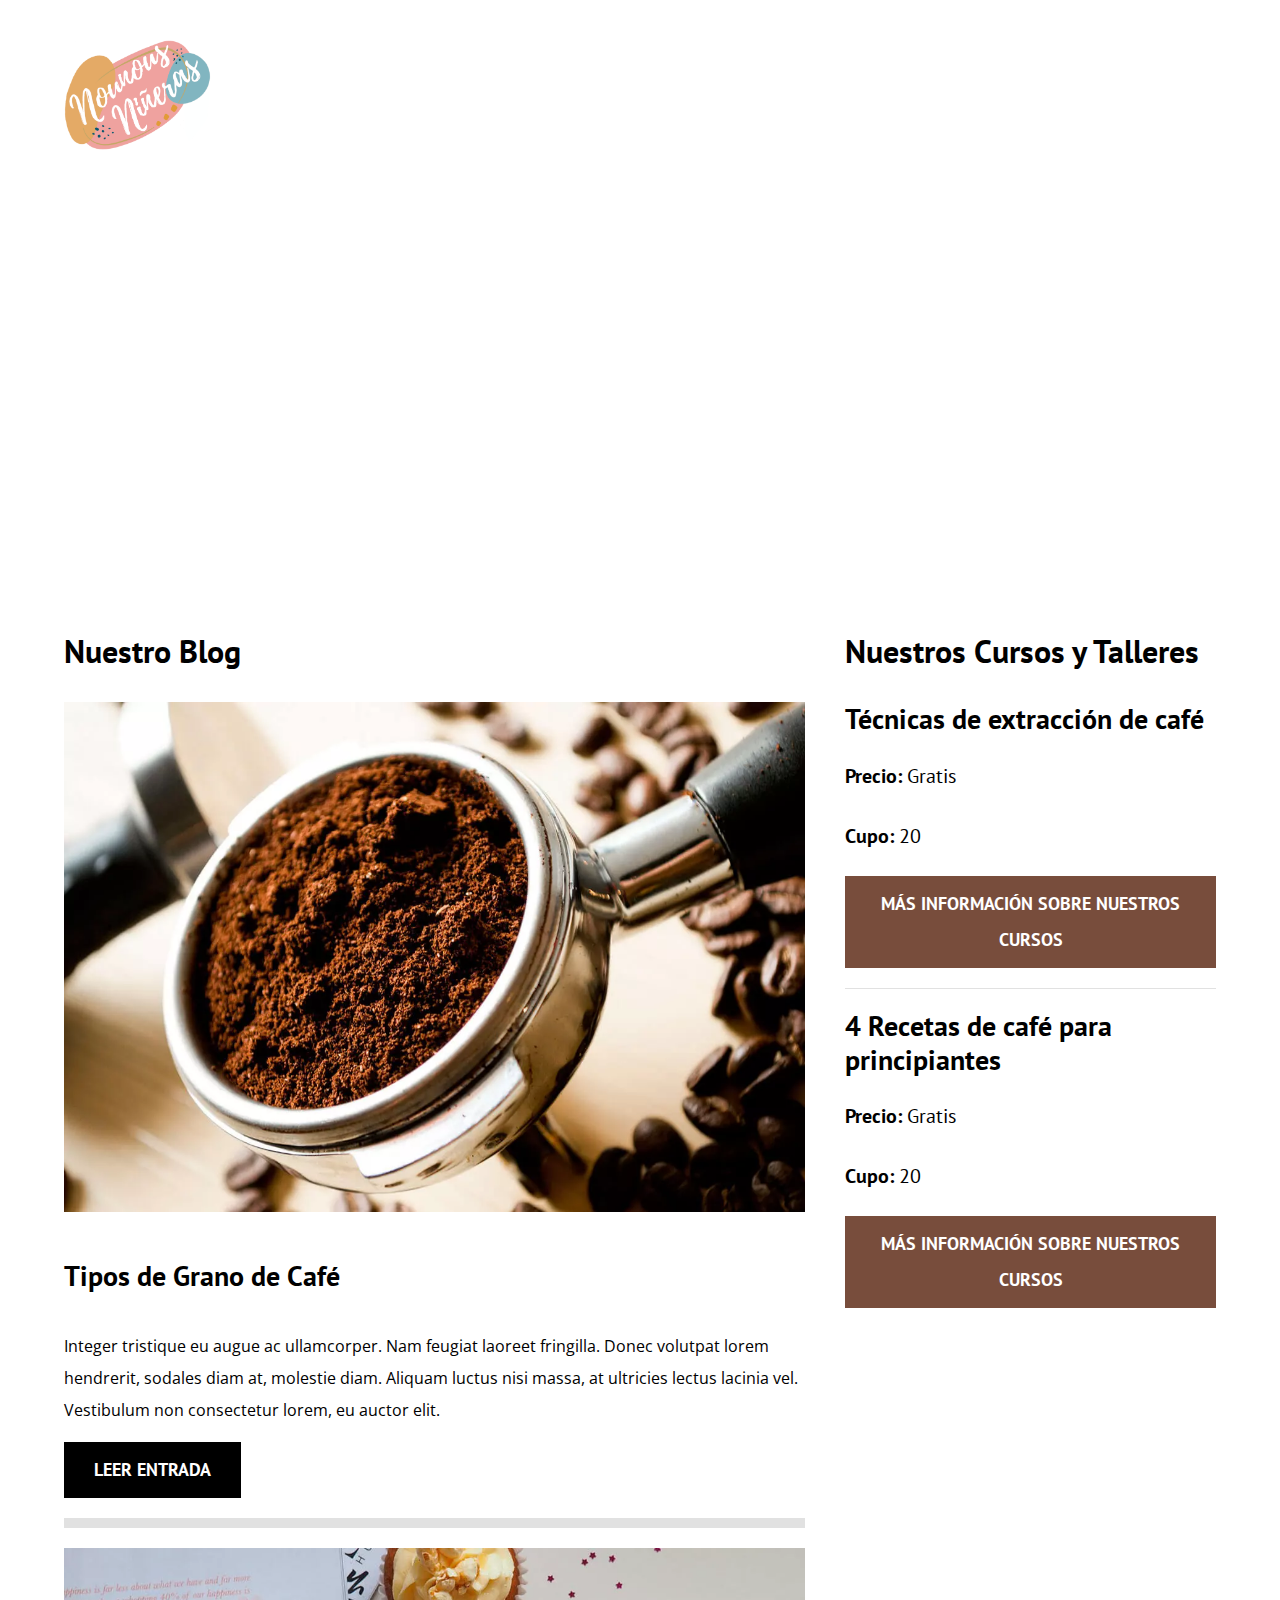
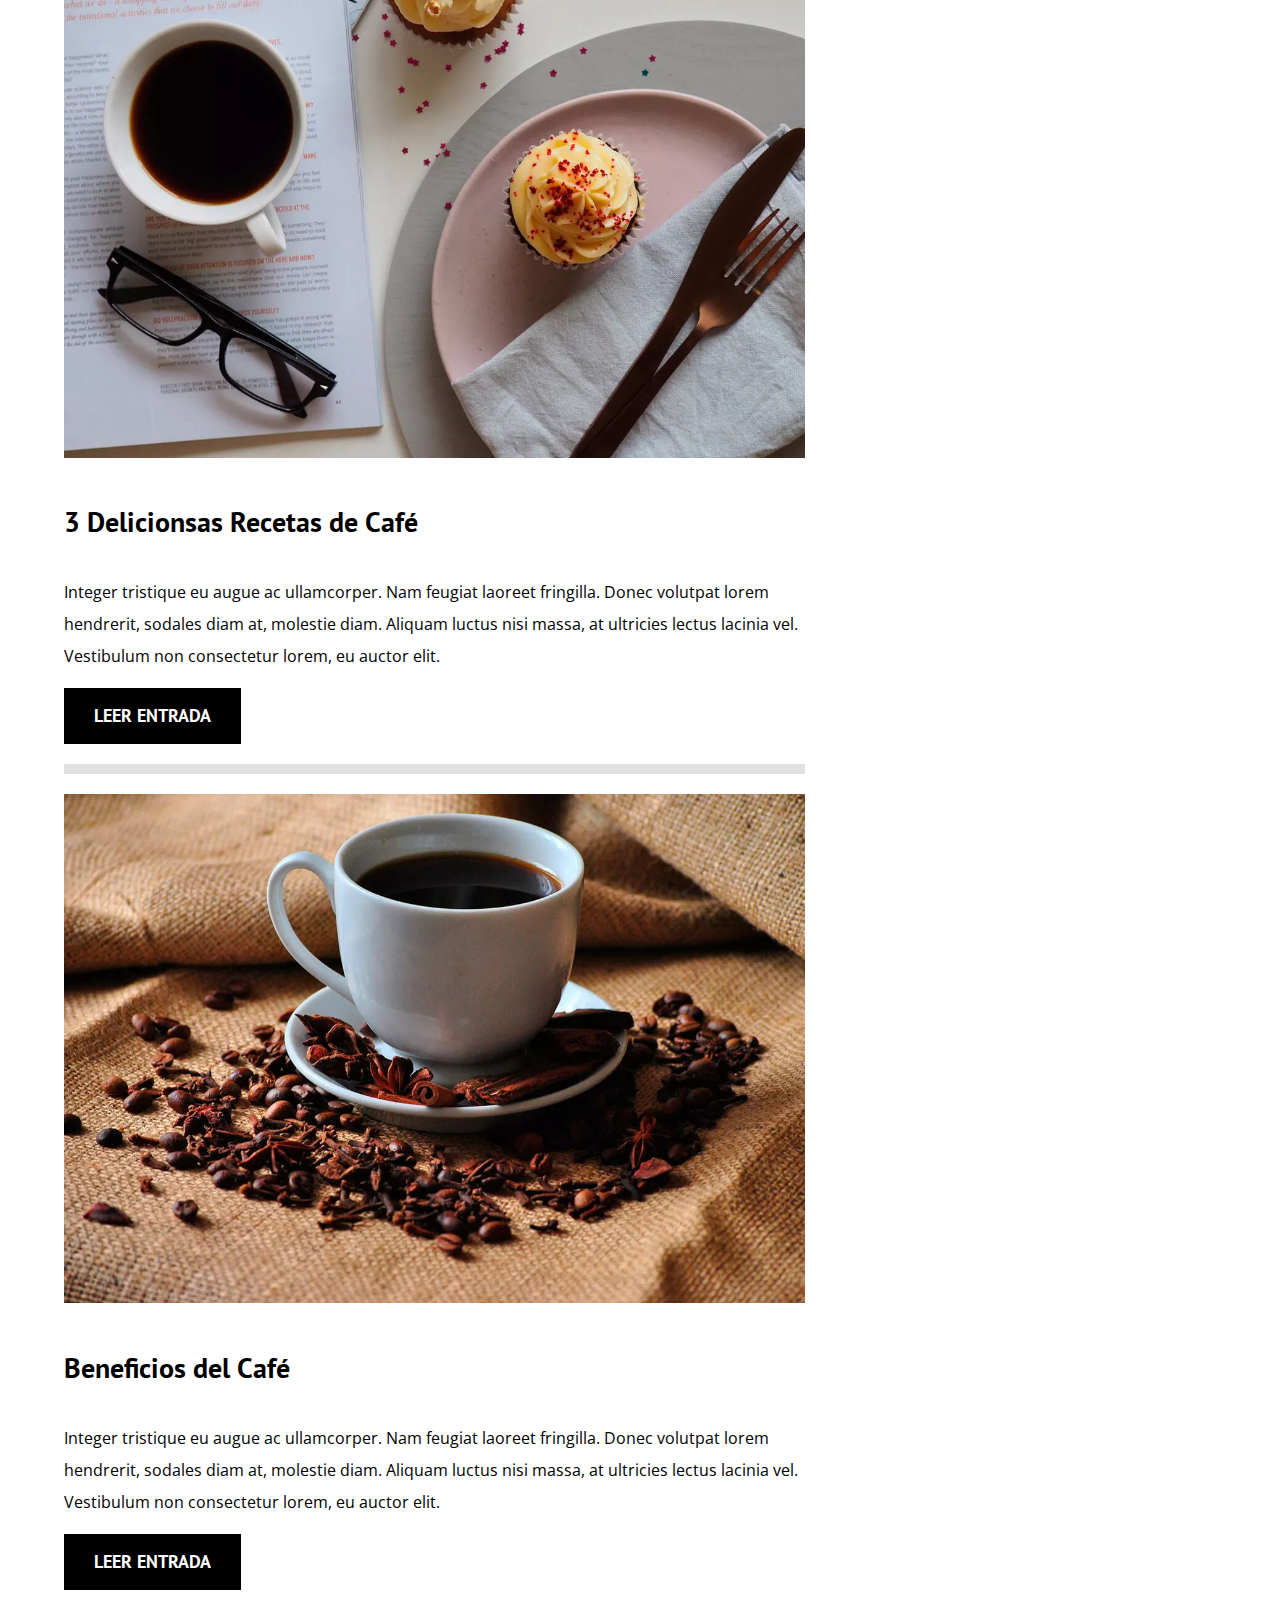
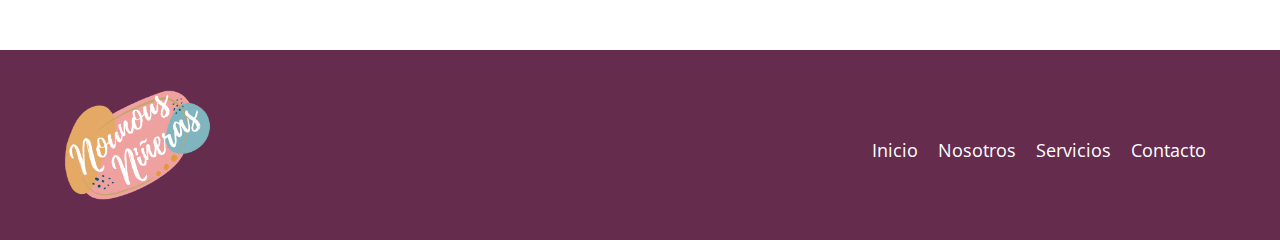
==== index.html @ 757eb12d "creando web site" ====
<!DOCTYPE html>
<html lang="en">

<head>
    <!-- simbolos, acentos del español. Sin el no se verian. -->
    <meta charset="UTF-8">
    <!-- contenido de manera proporcional (responsive) en disp. mobiles -->
    <meta http-equiv="X-UA-Compatible" content="IE=edge">
    <meta name="viewport" content="width=device-width, initial-scale=1.0">
     
    <!-- info web site  -->
     <title>Nounous Niñeras</title>
     <link rel="icon" href="./img/logo_ico.ico">
     <meta name="description" content="Página web de servicios de niñeras en Chihuahua Chihuahua"> 
 
     <!-- estilos  -->
    <link rel="preconnect" href="https://fonts.googleapis.com">
    <link rel="preconnect" href="https://fonts.gstatic.com">

    <!-- Prefetch: Carga la siguiente página a la que el usuario iría -->
    <link rel="Prefetch" href="nosotros.html" as="document">


    <!-- Preload: Carga algunos elementos necesarios cargarlos inmediatamente -->
    <link rel="preload" href="css/normalize.css" as="style">
    <link rel="stylesheet" href="./css/normalize.css">

    <link rel="preload" href="https://fonts.googleapis.com/css2?family=Open+Sans&family=PT+Sans:wght@400;700&display=swap" crossorigin="crossorigin" as="font">
    <link href="https://fonts.googleapis.com/css2?family=Open+Sans&family=PT+Sans:wght@400;700&display=swap" rel="stylesheet">

    <link rel="preload" href="css/style.css" as="style">
    <link rel="stylesheet" href="./css/style.css">

</head>

<body>
    <!--! Cabezera y portada principal -->
    <header class="header">
        <div class="contenedor">
            <div class="barra">

                <!--!   Logo -->
                <a class="logo" href="index.html">
                    <img class="logo__img" src="./img/logo.png" alt="logo">
                </a>
                
                <!--!  Barra de navegacion-->
                <nav class="navegacion">
                    <a href="index.html" class="navegacion__enlace">Inicio</a>
                    <a href="nosotros.html" class="navegacion__enlace">Nosotros</a>
                    <a href="servicios.html" class="navegacion__enlace">servicios</a>
                    <a href="contacto.html" class="navegacion__enlace">Contacto</a>
                </nav>

            </div>
        </div>

        <!--! Titular del sitio web -->
        <div class="header__texto">
            <h2 class="no-margin">Tus hijos en manos de profesionales</h2>
            <p class="no-margin"> 24/7 cuidando lo más valioso de las familias de Chihuahua</p>
        </div>
    </header>


    <!--! Contanido principal del sitio web -->
    <div class="contenedor contenido-principal">
        <main class="blog">
            <!-- Titulo -->
            <h3>Nuestro Blog</h3>

            <!-- Contenido -->
            <!--! 1er entrada  -->
            <article class="entrada">
                <div class="entrada__imagen">
                    <picture>
                        <source loading="lazy" srcset="img/blog1.webp" type="image/webp">
                        <img loading="lazy" src="img/blog1.jpg" alt="imagen blog">
                    </picture>
                </div>

                <div class="entrada__contenido">
                    <h4>Tipos de Grano de Café</h4>
                    <p>Integer tristique eu augue ac ullamcorper. Nam feugiat laoreet fringilla. Donec volutpat lorem hendrerit, sodales diam at, molestie diam. Aliquam luctus nisi massa, at ultricies lectus lacinia vel. Vestibulum non consectetur lorem, eu auctor elit.</p>
                    <a href="entrada.html" class="boton boton--primario">Leer Entrada</a>
                </div>
            </article>

            <!--! 2da entrada -->
            <article class="entrada">
                <div class="entrada__imagen">
                    <picture>
                        <source loading="lazy" srcset="img/blog2.webp" type="image/webp">
                        <img loading="lazy" src="img/blog2.jpg" alt="imagen blog">
                    </picture>
                </div>

                <div class="entrada__contenido">
                    <h4>3 Delicionsas Recetas de Café</h4>
                    <p>Integer tristique eu augue ac ullamcorper. Nam feugiat laoreet fringilla. Donec volutpat lorem hendrerit, sodales diam at, molestie diam. Aliquam luctus nisi massa, at ultricies lectus lacinia vel. Vestibulum non consectetur lorem, eu auctor elit.</p>
                    <a href="entrada.html" class="boton boton--primario">Leer Entrada</a>
                </div>
            </article>

            <!--! 3er entrada -->
            <article class="entrada">
                <div class="entrada__imagen">
                    <picture>
                        <source loading="lazy" srcset="img/blog3.webp" type="image/webp">
                        <img loading="lazy" src="img/blog3.jpg" alt="imagen blog">
                    </picture>
                </div>

                <div class="entrada__contenido">
                    <h4>Beneficios del Café</h4>
                    <p>Integer tristique eu augue ac ullamcorper. Nam feugiat laoreet fringilla. Donec volutpat lorem hendrerit, sodales diam at, molestie diam. Aliquam luctus nisi massa, at ultricies lectus lacinia vel. Vestibulum non consectetur lorem, eu auctor elit.</p>
                    <a href="entrada.html" class="boton boton--primario">Leer Entrada</a>
                </div>
            </article>
        </main>


        <!--! Barra lateral nuestros Cursos y Talleres -->
        <aside class="sidebar">
            <h3>Nuestros Cursos y Talleres</h3>

            <ul class="cursos no-padding">
                <li class="widget-curso">
                    <h4 class="no-margin">Técnicas de extracción de café</h4>
                    <p class="widget-curso__label">Precio:
                        <span class="widget-curso__info">Gratis</span>
                    </p>
                    <p class="widget-curso__label">Cupo:
                        <span class="widget-curso__info">20</span>
                    </p>
                    <a href="entrada.html" class="boton boton--secundario">Más información sobre nuestros cursos</a>
                </li>


                <li class="widget-curso">
                    <h4 class="no-margin">4 Recetas de café para principiantes</h4>
                    <p class="widget-curso__label">Precio:
                        <span class="widget-curso__info">Gratis</span>
                    </p>
                    <p class="widget-curso__label">Cupo:
                        <span class="widget-curso__info">20</span>
                    </p>
                    <a href="entrada.html" class="boton boton--secundario">Más información sobre nuestros cursos</a>
                </li>
            </ul>
        </aside>
    </div>

    <footer class="footer">
        <div class="contenedor">
            <div class="barra">

                <!--!   Logo -->
                <a class="logo" href="index.html">
                    <img class="logo__img" src="./img/logo.png" alt="logo">
                </a>
                
                <!--!  Barra de navegacion-->
                <nav class="navegacion">
                    <a href="index.html" class="navegacion__enlace">Inicio</a>
                    <a href="nosotros.html" class="navegacion__enlace">Nosotros</a>
                    <a href="servicios.html" class="navegacion__enlace">Servicios</a>
                    <a href="contacto.html" class="navegacion__enlace">Contacto</a>
                </nav>

            </div>
        </div>
    </footer>

    <!-- Se agrega para poder decidir con el banner en CSS cuando escojer entre webp ó no webp -->
    <script src="js/modernizr.js"></script>
</body>
</html>
---- css/style.css ----
:root{
    --fuenteHeading: 'Pt Sans', sans-serif;
    --fuenteParrafos: 'Open Sans', sans-serif;

    --primario: #784D3C;
    --gris: #e1e1e1;
    --blanco: #ffffff;
    --negro: #000000;
    --footer: rgb(101, 44, 77);
}

html{
    box-sizing: border-box;
    font-size: 62.5%; /* Esto para que 1rem = 10px */
}

*,*:before, *:after{
    box-sizing: inherit;
}

body{
    font-family: var(--fuenteParrafos);
    font-size: 1.6rem;
    line-height: 2; /* interlineado */
}

/*! Globales */
.contenedor{
    max-width: 120rem;
    width: 90%; /* Dar un margen al sitio  */
    margin: 0 auto; /* centrar página auto sin flex */
}

a{
    text-decoration: none; /* quitarle subrayado a los links */
}

h1, h2, h3, h4{
    font-family: var(--fuenteHeading);
    line-height: 1.2; /* Este es para el interlineado cuando la pantalla es más pequeña para que los títulos no se vean muy grandes. */
}

h1{
    font-size: 4.8rem;
}
h2{
    font-size: 4rem;
}
h3{
    font-size: 3.2rem;
}
h4{
    font-size: 2.8rem;
}

img{
    max-width: 100%; /* Esto hace que las imagenes de todo el sitio funcionen de manera responsiva, logrando que fluya la imagen en cualquier dispositivo. */
}

/*! Utilidades */
.no-margin{
    margin: 0;
}

.no-padding{
    padding: 0;
}

.centrar-texto{
    text-align: center;
}

/*! Header */
/* Utilizamos "modernizr" para que si el navegador soporta webp utilize el banner webp, y si no soporta webp (cómo en safari), entonces que corra con jpg */

.webp .header{
    background-image: url(../img/banner.webp);
}

.no-webp .header{
    background-image: url(../img/banner.jpg);
}

.header{
    /* Lo movimos de aquí para poder decidir entre webp o no-webp con modernizr */
    /* background-image: url(../img/banner.jpg); */
    height: 60rem;
    background-size: cover; /* que la imagen cubra toda el área en diferentes tamaños de pantalla */
    background-repeat: no-repeat; /* que no repita la imagen */
    background-position: center center; /* centrado horizontal, y centrado vertical para que al modificar la pantalla se mantenga la parte que queremos de la imagen. También se pueden porcentajes*/

}
/*! Texto principal de inicio*/
.header__texto{
    text-align: center;
    color: var(--blanco);
    margin-top: 5rem;
}

@media (min-width: 768px) {
    .header__texto{
        margin-top: 15rem;
    }
}

.barra{
    padding-top: 4rem;
}

/*! Pasicionando barra de navegacion y logo */
@media (min-width:768px){
    .barra{
        display: flex;
        justify-content: space-between;
        align-items: center;
    }
}

/*! Logo texto  */
.logo{
    color: var(--blanco);
    
}

.logo__img{
    height: 11rem;
}
/*! Barra de navegacion  */
@media (min-width: 768px) {
    .navegacion{
        display: flex;
        /*gap: 2rem; */
        /* Se puede usar gap para separar los enlaces de Nosotros, Cursos y Contacto pero preferí espararlos en .navegacion__enlace con un margin ya que el gap no me estaba respondiendo en safari y se quedaban pegadas los enlaces */
    }
}
.navegacion__enlace{
    display: block;
    text-align: center;
    font-size: 1.8rem;
    color: var(--blanco);
    margin: 1rem;
}

/*! Contenido principal, blog y sidebar */
@media (min-width: 768px) {
    .contenido-principal{
        display: grid;
        grid-template-columns: 2fr 1fr;
        column-gap: 4rem;
    }
    
}

.entrada{
    border-bottom: 10px solid var(--gris) ;
    margin-bottom: 2rem;
}
.entrada:last-of-type{
    border: none;
    margin-bottom: 0;
}

.boton{
    display: block;
    font-family: var(--fuenteHeading);
    color: var(--blanco);
    text-align: center;
    padding: 1rem 3rem;
    font-size: 1.8rem;
    text-transform: uppercase;
    font-weight: 700;
    margin-bottom: 2rem;
    border: none;

}

@media (min-width: 768px) {
    .boton{
        display: inline-block;
    }
}

/* Este sirve para que cuando pones el cursor, cambie la apariencia del cursor para enviarte a un link.*/
.boton:hover{ 
    cursor: pointer;
}

.boton--primario{
    background-color: var(--negro);
}
.boton--secundario{
    background-color: var(--primario);
}

.cursos{
    list-style: none;
}
.widget-curso{
    border-bottom: 1px solid var(--gris);
    margin-bottom: 2rem;
}
.widget-curso:last-of-type{
    border: none;
    margin-bottom: 0;
}

.widget-curso__label{
    font-family:var(--fuenteHeading);
    font-weight: bold;
}
.widget-curso__info{
    font-weight: normal;
}

.widget-curso__label,
.widget-curso__info{
    font-size: 2rem;
}

.footer{
    background-color: var(--footer);
    padding-bottom: 3rem;
    margin-top: 4rem;
}

/*! Sobre Nosotros */
@media (min-width: 768px) {
    .sobre-nosotros{
        display: grid;
        grid-template-columns: repeat(2, 1fr);
        column-gap: 2rem;
    }
}

/* Es para centrar la imagen*/
.sobre-nosotros__img{
    display: flex;
    justify-content: center;
}

/* agregar bordes y dimensión a la imagen */
.sobre-nosotros__img1{
    border: dashed .4rem black;
    border-radius: 2rem;
    height: 65rem;
}

/*! Curso */
.curso{
    padding: 3rem 0;
    border-bottom: solid var(--gris);
}

@media (min-width: 768px) {
    .curso{
        display: grid;
        grid-template-columns: 1fr 2fr;
        column-gap: 2rem;
    }
    
}

.curso:last-of-type {
    border: none;
}

/* Esto podría ir con las etiquetas de arriba en widget para evitar duplicidad de código. Pero para no darle scrol para arriba lo puso aquí el profesor y yo lo puse por ordenar las cosas por secciones y recordar que perjudica a sección de: Curso. */
.curso__label{
    font-family:var(--fuenteHeading);
    font-weight: bold;
}
.curso__info{
    font-weight: normal;
}
.curso__label,
.curso__info{
    font-size: 2rem;
}

/*! Contacto  */
.contacto-bg{
    background-image: url(../img/contacto.jpg);
    height: 40rem;
    background-size: cover;
    background-repeat: no-repeat;
}

.formulario{
    background-color: var(--blanco);
    margin: -5rem auto 0 auto;
    width: 95%;
    padding: 5rem;
}

.campo{
    display: flex;
    margin-bottom: 2rem;

}

.campo__label{
    flex: 0 0 9rem;
    text-align: right;
    padding-right: 2rem;
}

.campo__field{
    flex: 1;
    border: 1px solid var(--gris);
}

.campo__field--textarea{
    height: 20rem;

}
---- css/style.css ----
:root{
    --fuenteHeading: 'Pt Sans', sans-serif;
    --fuenteParrafos: 'Open Sans', sans-serif;

    --primario: #784D3C;
    --gris: #e1e1e1;
    --blanco: #ffffff;
    --negro: #000000;
    --footer: rgb(101, 44, 77);
}

html{
    box-sizing: border-box;
    font-size: 62.5%; /* Esto para que 1rem = 10px */
}

*,*:before, *:after{
    box-sizing: inherit;
}

body{
    font-family: var(--fuenteParrafos);
    font-size: 1.6rem;
    line-height: 2; /* interlineado */
}

/*! Globales */
.contenedor{
    max-width: 120rem;
    width: 90%; /* Dar un margen al sitio  */
    margin: 0 auto; /* centrar página auto sin flex */
}

a{
    text-decoration: none; /* quitarle subrayado a los links */
}

h1, h2, h3, h4{
    font-family: var(--fuenteHeading);
    line-height: 1.2; /* Este es para el interlineado cuando la pantalla es más pequeña para que los títulos no se vean muy grandes. */
}

h1{
    font-size: 4.8rem;
}
h2{
    font-size: 4rem;
}
h3{
    font-size: 3.2rem;
}
h4{
    font-size: 2.8rem;
}

img{
    max-width: 100%; /* Esto hace que las imagenes de todo el sitio funcionen de manera responsiva, logrando que fluya la imagen en cualquier dispositivo. */
}

/*! Utilidades */
.no-margin{
    margin: 0;
}

.no-padding{
    padding: 0;
}

.centrar-texto{
    text-align: center;
}

/*! Header */
/* Utilizamos "modernizr" para que si el navegador soporta webp utilize el banner webp, y si no soporta webp (cómo en safari), entonces que corra con jpg */

.webp .header{
    background-image: url(../img/banner.webp);
}

.no-webp .header{
    background-image: url(../img/banner.jpg);
}

.header{
    /* Lo movimos de aquí para poder decidir entre webp o no-webp con modernizr */
    /* background-image: url(../img/banner.jpg); */
    height: 60rem;
    background-size: cover; /* que la imagen cubra toda el área en diferentes tamaños de pantalla */
    background-repeat: no-repeat; /* que no repita la imagen */
    background-position: center center; /* centrado horizontal, y centrado vertical para que al modificar la pantalla se mantenga la parte que queremos de la imagen. También se pueden porcentajes*/

}
/*! Texto principal de inicio*/
.header__texto{
    text-align: center;
    color: var(--blanco);
    margin-top: 5rem;
}

@media (min-width: 768px) {
    .header__texto{
        margin-top: 15rem;
    }
}

.barra{
    padding-top: 4rem;
}

/*! Pasicionando barra de navegacion y logo */
@media (min-width:768px){
    .barra{
        display: flex;
        justify-content: space-between;
        align-items: center;
    }
}

/*! Logo texto  */
.logo{
    color: var(--blanco);
    
}

.logo__img{
    height: 11rem;
}
/*! Barra de navegacion  */
@media (min-width: 768px) {
    .navegacion{
        display: flex;
        /*gap: 2rem; */
        /* Se puede usar gap para separar los enlaces de Nosotros, Cursos y Contacto pero preferí espararlos en .navegacion__enlace con un margin ya que el gap no me estaba respondiendo en safari y se quedaban pegadas los enlaces */
    }
}
.navegacion__enlace{
    display: block;
    text-align: center;
    font-size: 1.8rem;
    color: var(--blanco);
    margin: 1rem;
}

/*! Contenido principal, blog y sidebar */
@media (min-width: 768px) {
    .contenido-principal{
        display: grid;
        grid-template-columns: 2fr 1fr;
        column-gap: 4rem;
    }
    
}

.entrada{
    border-bottom: 10px solid var(--gris) ;
    margin-bottom: 2rem;
}
.entrada:last-of-type{
    border: none;
    margin-bottom: 0;
}

.boton{
    display: block;
    font-family: var(--fuenteHeading);
    color: var(--blanco);
    text-align: center;
    padding: 1rem 3rem;
    font-size: 1.8rem;
    text-transform: uppercase;
    font-weight: 700;
    margin-bottom: 2rem;
    border: none;

}

@media (min-width: 768px) {
    .boton{
        display: inline-block;
    }
}

/* Este sirve para que cuando pones el cursor, cambie la apariencia del cursor para enviarte a un link.*/
.boton:hover{ 
    cursor: pointer;
}

.boton--primario{
    background-color: var(--negro);
}
.boton--secundario{
    background-color: var(--primario);
}

.cursos{
    list-style: none;
}
.widget-curso{
    border-bottom: 1px solid var(--gris);
    margin-bottom: 2rem;
}
.widget-curso:last-of-type{
    border: none;
    margin-bottom: 0;
}

.widget-curso__label{
    font-family:var(--fuenteHeading);
    font-weight: bold;
}
.widget-curso__info{
    font-weight: normal;
}

.widget-curso__label,
.widget-curso__info{
    font-size: 2rem;
}

.footer{
    background-color: var(--footer);
    padding-bottom: 3rem;
    margin-top: 4rem;
}

/*! Sobre Nosotros */
@media (min-width: 768px) {
    .sobre-nosotros{
        display: grid;
        grid-template-columns: repeat(2, 1fr);
        column-gap: 2rem;
    }
}

/* Es para centrar la imagen*/
.sobre-nosotros__img{
    display: flex;
    justify-content: center;
}

/* agregar bordes y dimensión a la imagen */
.sobre-nosotros__img1{
    border: dashed .4rem black;
    border-radius: 2rem;
    height: 65rem;
}

/*! Curso */
.curso{
    padding: 3rem 0;
    border-bottom: solid var(--gris);
}

@media (min-width: 768px) {
    .curso{
        display: grid;
        grid-template-columns: 1fr 2fr;
        column-gap: 2rem;
    }
    
}

.curso:last-of-type {
    border: none;
}

/* Esto podría ir con las etiquetas de arriba en widget para evitar duplicidad de código. Pero para no darle scrol para arriba lo puso aquí el profesor y yo lo puse por ordenar las cosas por secciones y recordar que perjudica a sección de: Curso. */
.curso__label{
    font-family:var(--fuenteHeading);
    font-weight: bold;
}
.curso__info{
    font-weight: normal;
}
.curso__label,
.curso__info{
    font-size: 2rem;
}

/*! Contacto  */
.contacto-bg{
    background-image: url(../img/contacto.jpg);
    height: 40rem;
    background-size: cover;
    background-repeat: no-repeat;
}

.formulario{
    background-color: var(--blanco);
    margin: -5rem auto 0 auto;
    width: 95%;
    padding: 5rem;
}

.campo{
    display: flex;
    margin-bottom: 2rem;

}

.campo__label{
    flex: 0 0 9rem;
    text-align: right;
    padding-right: 2rem;
}

.campo__field{
    flex: 1;
    border: 1px solid var(--gris);
}

.campo__field--textarea{
    height: 20rem;

}
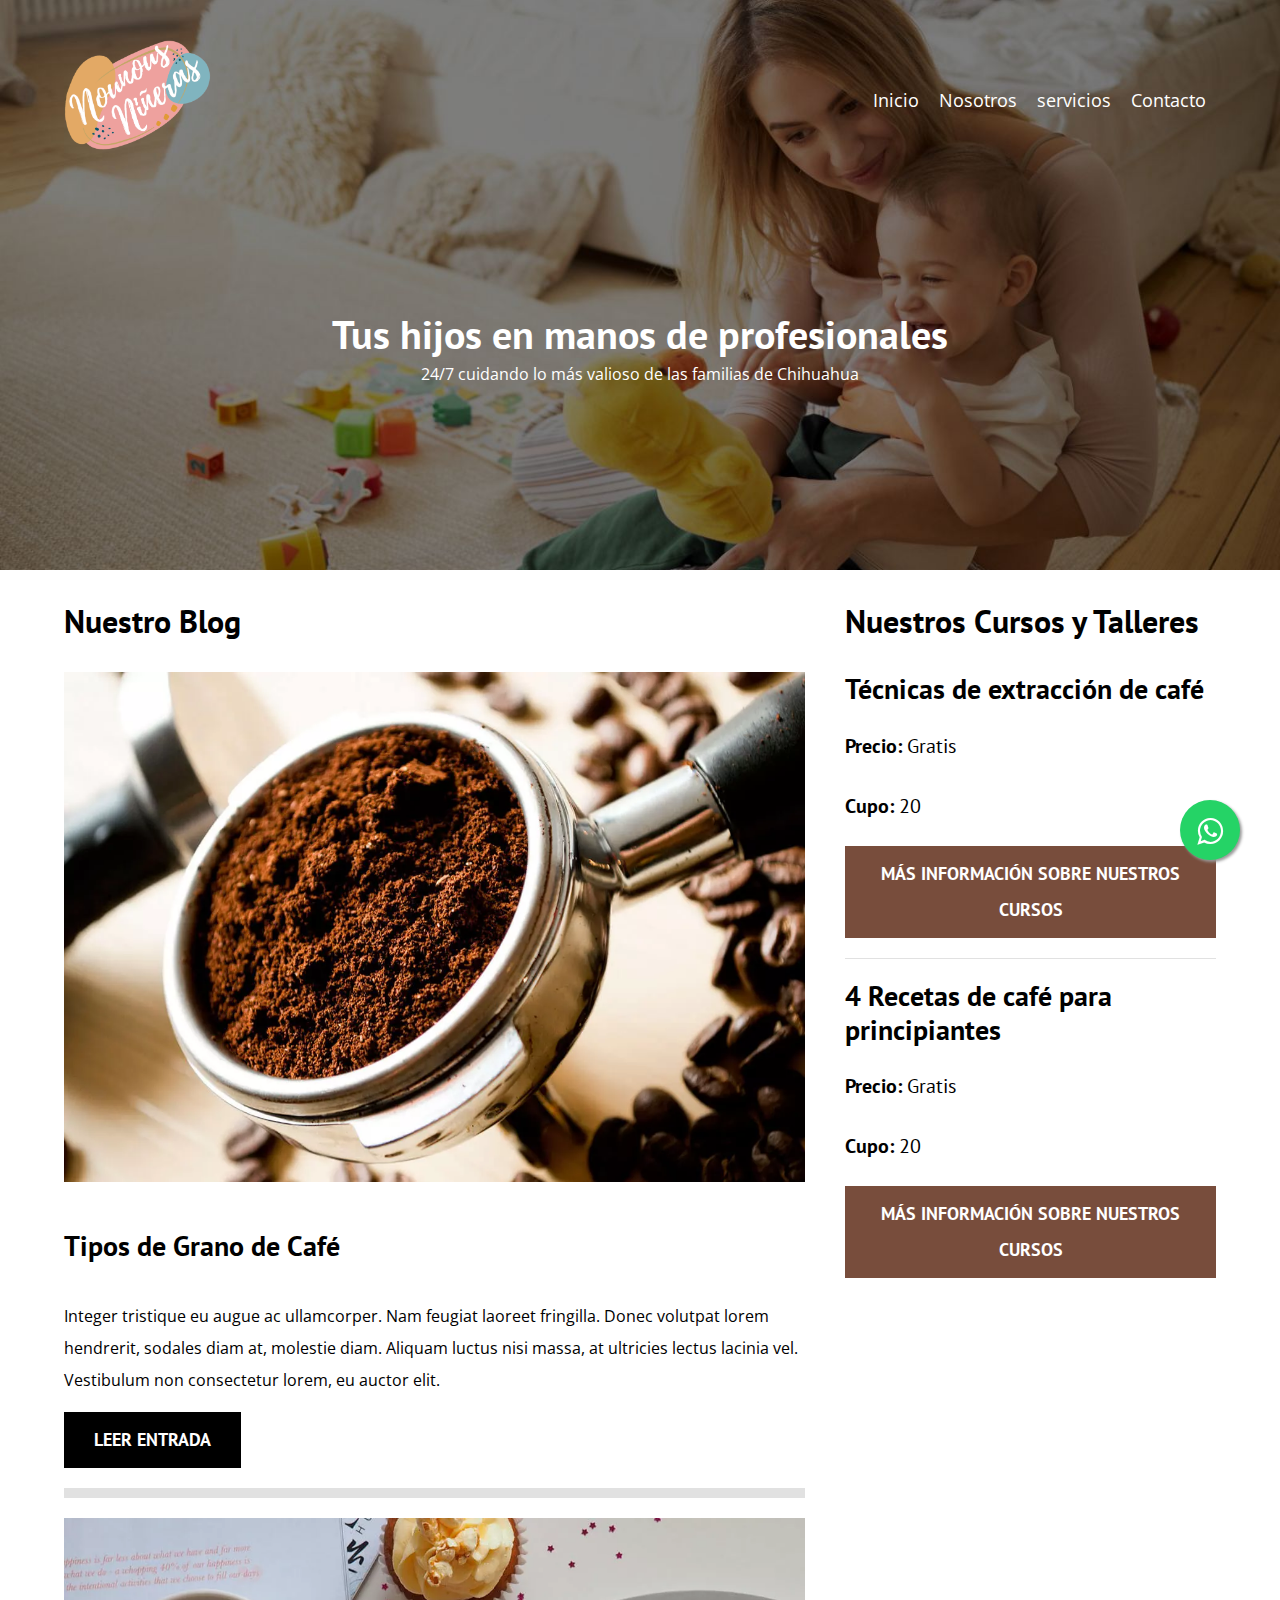
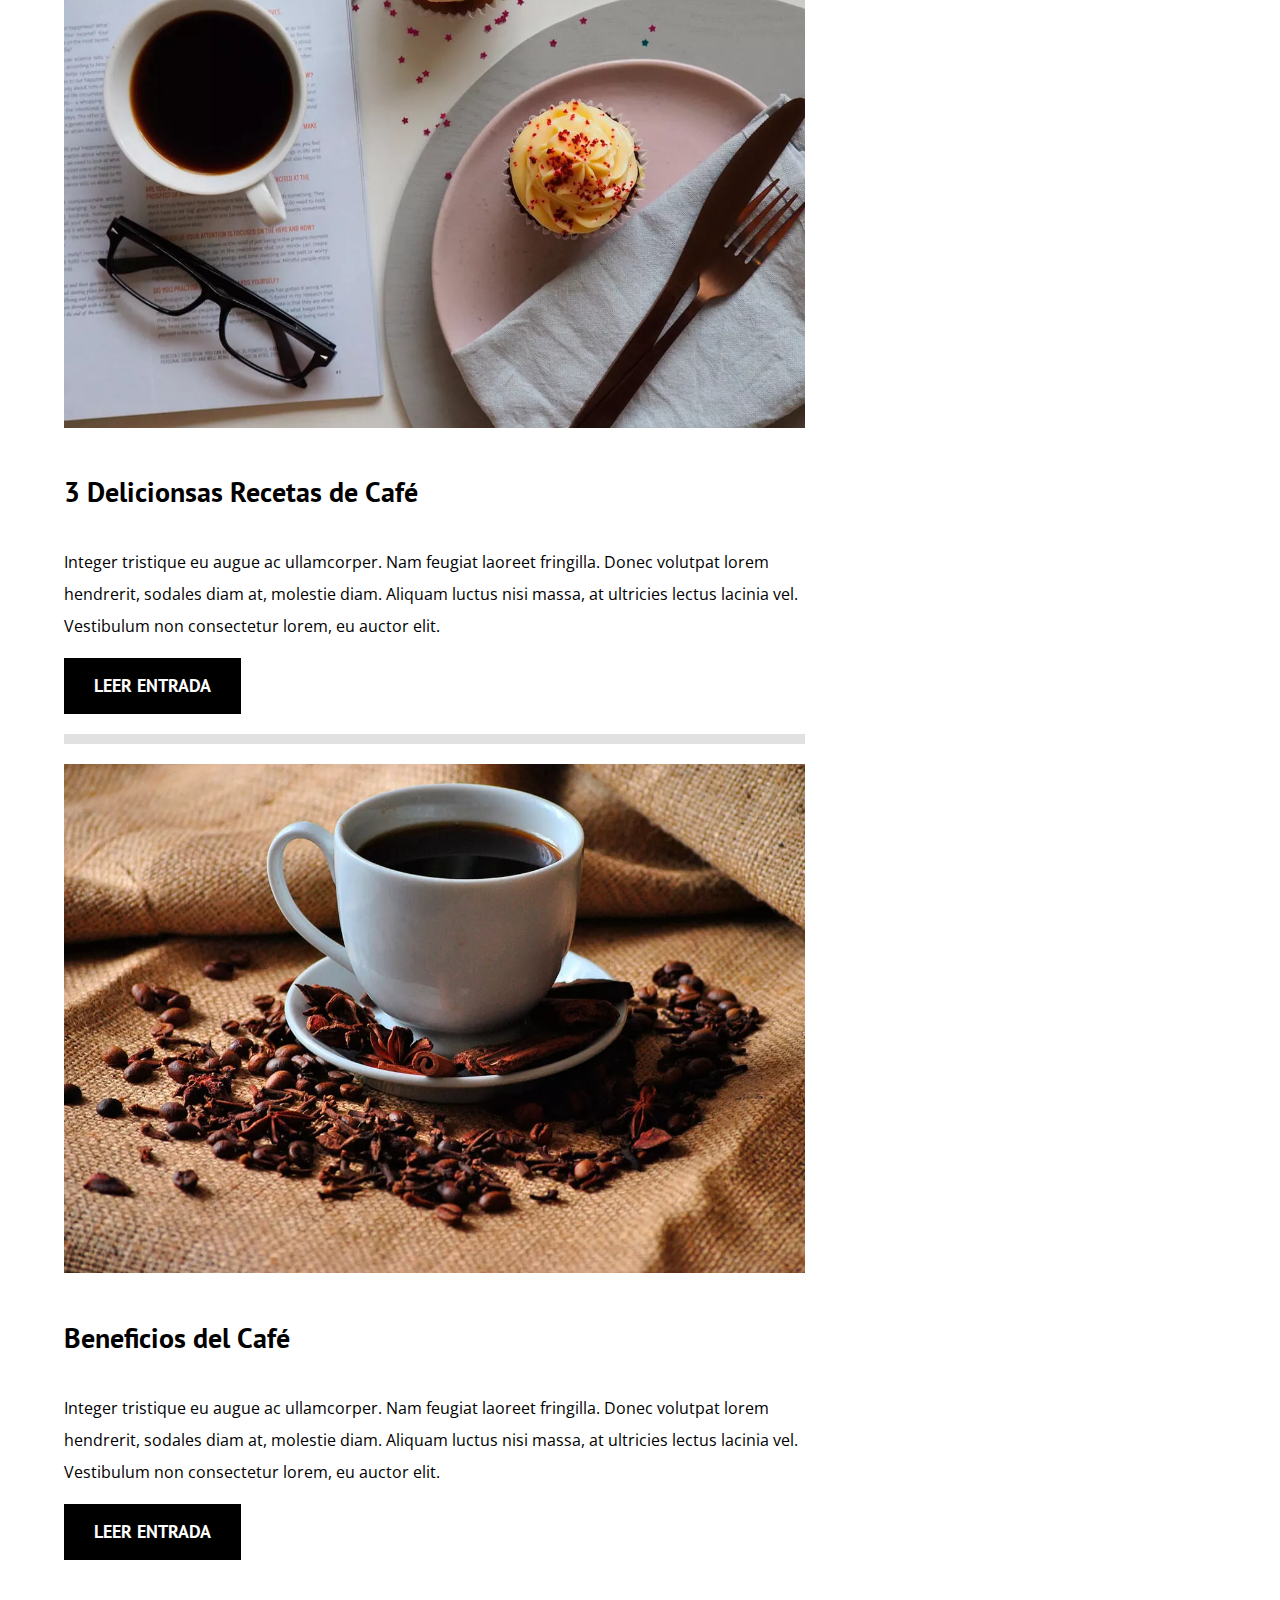
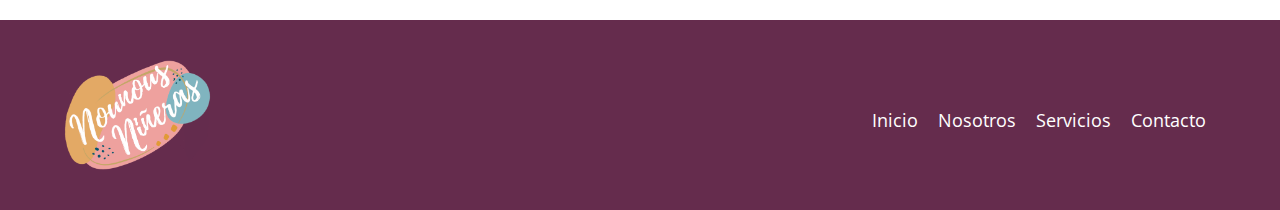
==== commit 49a719fe: "agregamos boton de whatsapp, mision y correccion ortograf" ====
--- a/index.html
+++ b/index.html
@@ -31,9 +31,18 @@
     <link rel="preload" href="css/style.css" as="style">
     <link rel="stylesheet" href="./css/style.css">
 
+    <!-- Estilos de boton whatsapp -->
+    <link rel="stylesheet" href="./wapp/wapp_style.css">
+
 </head>
 
 <body>
+    <!--! Boton Whatsapp -->
+    <link rel="stylesheet" href="https://maxcdn.bootstrapcdn.com/font-awesome/4.5.0/css/font-awesome.min.css">
+    <a href="https://api.whatsapp.com/send?phone=526141008057&text=Hola%21%20Quisiera%20m%C3%A1s%20informaci%C3%B3n." class="float" target="_blank">
+        <i class="fa fa-whatsapp my-float"></i>
+    </a>
+
     <!--! Cabezera y portada principal -->
     <header class="header">
         <div class="contenedor">
--- a/css/style.css
+++ b/css/style.css
@@ -73,18 +73,18 @@
 /*! Header */
 /* Utilizamos "modernizr" para que si el navegador soporta webp utilize el banner webp, y si no soporta webp (cómo en safari), entonces que corra con jpg */
 
-.webp .header{
+/* .webp .header{
     background-image: url(../img/banner.webp);
 }
 
-.no-webp .header{
+.no-webp */ .header{
     background-image: url(../img/banner.jpg);
 }
 
 .header{
     /* Lo movimos de aquí para poder decidir entre webp o no-webp con modernizr */
     /* background-image: url(../img/banner.jpg); */
-    height: 60rem;
+    height: 57rem;
     background-size: cover; /* que la imagen cubra toda el área en diferentes tamaños de pantalla */
     background-repeat: no-repeat; /* que no repita la imagen */
     background-position: center center; /* centrado horizontal, y centrado vertical para que al modificar la pantalla se mantenga la parte que queremos de la imagen. También se pueden porcentajes*/
@@ -287,7 +287,7 @@
 
 .formulario{
     background-color: var(--blanco);
-    margin: -5rem auto 0 auto;
+    margin: -20rem auto 0 auto;
     width: 95%;
     padding: 5rem;
 }
--- a/css/style.css
+++ b/css/style.css
@@ -73,18 +73,18 @@
 /*! Header */
 /* Utilizamos "modernizr" para que si el navegador soporta webp utilize el banner webp, y si no soporta webp (cómo en safari), entonces que corra con jpg */
 
-.webp .header{
+/* .webp .header{
     background-image: url(../img/banner.webp);
 }
 
-.no-webp .header{
+.no-webp */ .header{
     background-image: url(../img/banner.jpg);
 }
 
 .header{
     /* Lo movimos de aquí para poder decidir entre webp o no-webp con modernizr */
     /* background-image: url(../img/banner.jpg); */
-    height: 60rem;
+    height: 57rem;
     background-size: cover; /* que la imagen cubra toda el área en diferentes tamaños de pantalla */
     background-repeat: no-repeat; /* que no repita la imagen */
     background-position: center center; /* centrado horizontal, y centrado vertical para que al modificar la pantalla se mantenga la parte que queremos de la imagen. También se pueden porcentajes*/
@@ -287,7 +287,7 @@
 
 .formulario{
     background-color: var(--blanco);
-    margin: -5rem auto 0 auto;
+    margin: -20rem auto 0 auto;
     width: 95%;
     padding: 5rem;
 }
--- a/wapp/wapp_style.css
+++ b/wapp/wapp_style.css
@@ -0,0 +1,23 @@
+.float{
+	position:fixed;
+	width:60px;
+	height:60px;
+	bottom:40px;
+	right:40px;
+	background-color:#25d366;
+	color:#FFF;
+	border-radius:50px;
+	text-align:center;
+  font-size:30px;
+	box-shadow: 2px 2px 3px #999;
+  z-index:100;
+}
+.float:hover {
+	text-decoration: none;
+	color: #25d366;
+  background-color:#fff;
+}
+
+.my-float{
+	margin-top:16px;
+}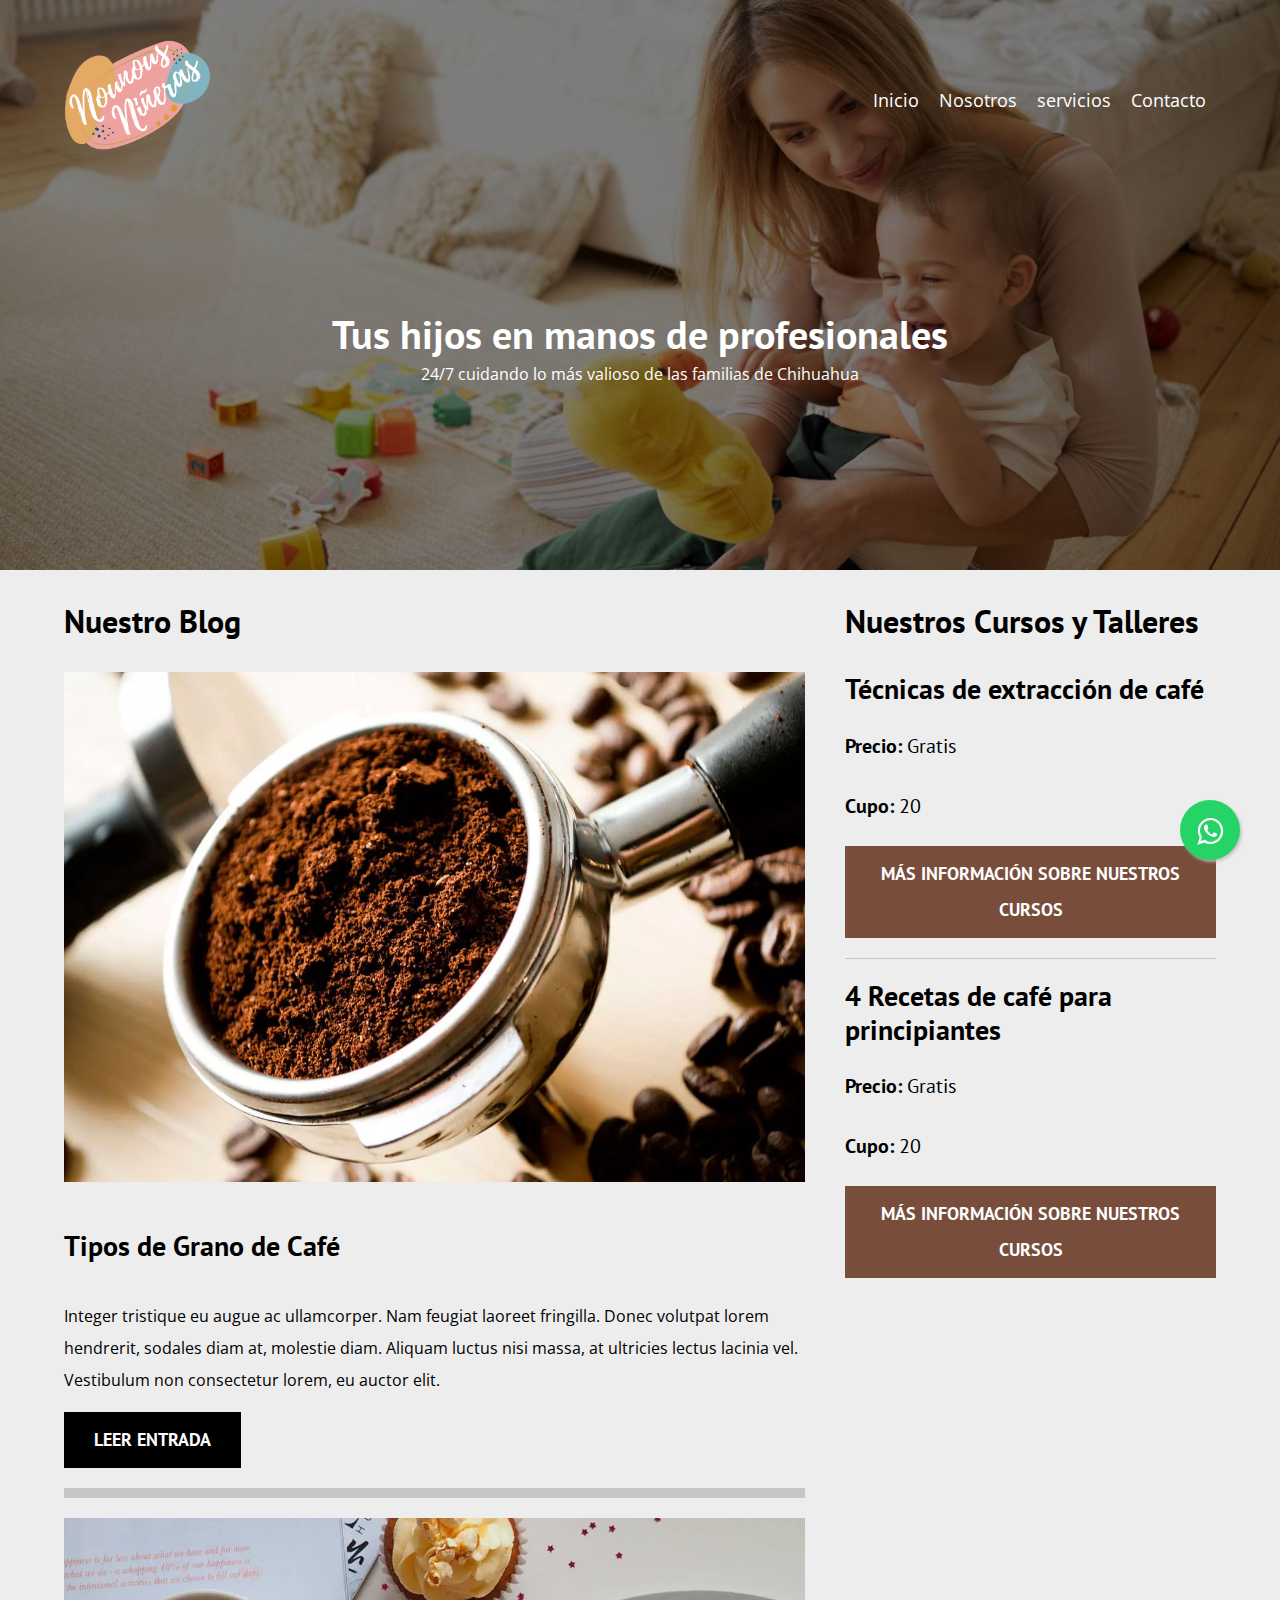
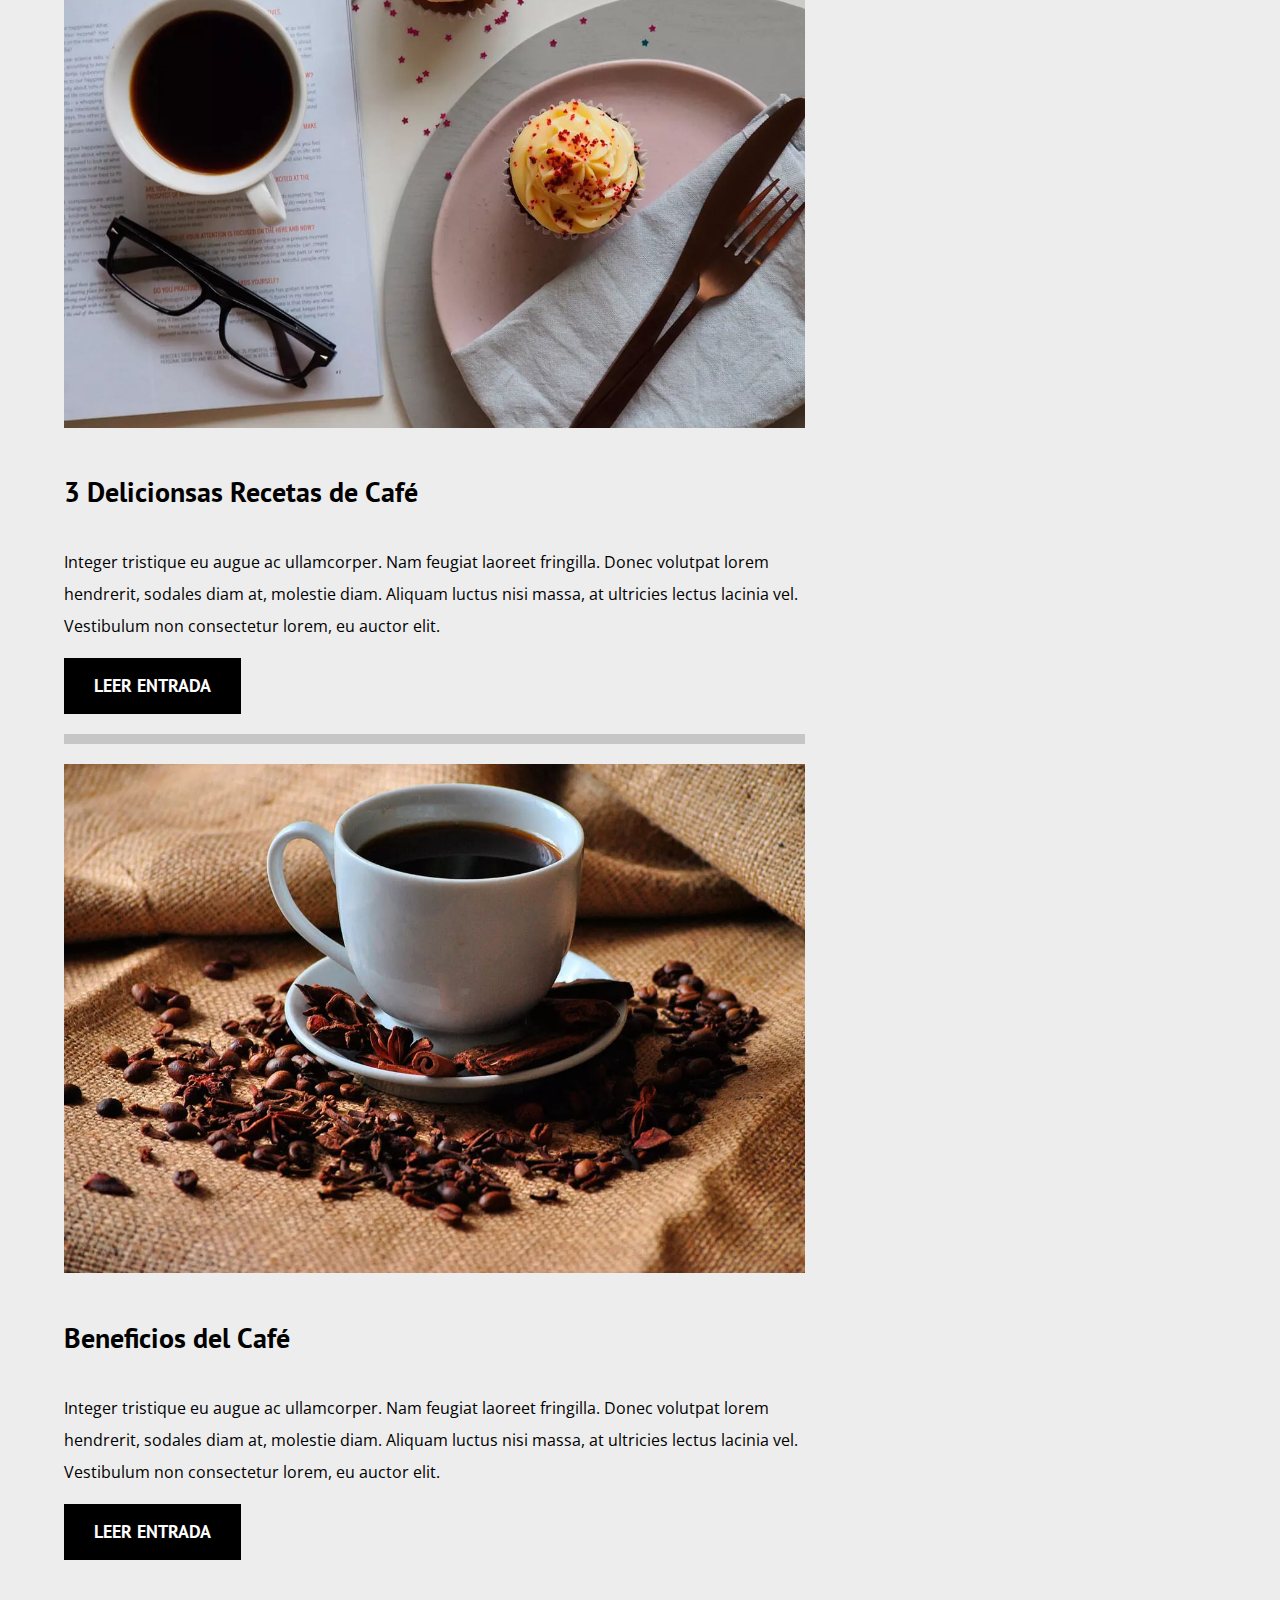
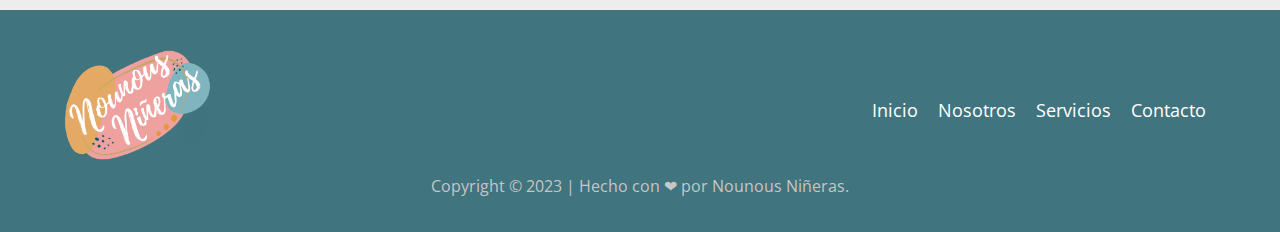
==== commit 56bf0f11: "modificando color fondo y fondo footer" ====
--- a/index.html
+++ b/index.html
@@ -45,9 +45,21 @@
 
     <!--! Cabezera y portada principal -->
     <header class="header">
+
+        <!-- todo: agregar icono cel, insta y fb haciendo responsive-->
+        <!-- <div class="sobre-barra ">
+            <div>
+            <p class="no-margin">Cel</p>
+            </div>
+            <div>
+                <p>Siguenos en:</p>
+            </div>
+        </div> -->
+
+        <!-- todo: hasta aquí va el todo -->
+        
         <div class="contenedor">
             <div class="barra">
-
                 <!--!   Logo -->
                 <a class="logo" href="index.html">
                     <img class="logo__img" src="./img/logo.png" alt="logo">
@@ -178,6 +190,8 @@
                 </nav>
 
             </div>
+
+            <p class="footer_der no-margin">Copyright © 2023 | Hecho con ❤ por Nounous Niñeras.</p>
         </div>
     </footer>
 
--- a/css/style.css
+++ b/css/style.css
@@ -3,10 +3,11 @@
     --fuenteParrafos: 'Open Sans', sans-serif;
 
     --primario: #784D3C;
-    --gris: #e1e1e1;
+    --grisclaro: #ededed;
+    --gris: #c7c6c6;
     --blanco: #ffffff;
     --negro: #000000;
-    --footer: rgb(101, 44, 77);
+    --footer: rgb(64, 116, 127); 
 }
 
 html{
@@ -22,6 +23,7 @@
     font-family: var(--fuenteParrafos);
     font-size: 1.6rem;
     line-height: 2; /* interlineado */
+    background-color: var(--grisclaro);
 }
 
 /*! Globales */
@@ -70,7 +72,16 @@
     text-align: center;
 }
 
+
+
 /*! Header */
+
+/* todo: hacer responsivo */
+/*.sobre-barra{
+    background-color: var(--footer);
+    color: var(--blanco);
+}*/
+
 /* Utilizamos "modernizr" para que si el navegador soporta webp utilize el banner webp, y si no soporta webp (cómo en safari), entonces que corra con jpg */
 
 /* .webp .header{
@@ -220,7 +231,12 @@
 .footer{
     background-color: var(--footer);
     padding-bottom: 3rem;
-    margin-top: 4rem;
+    margin-top: 3rem;
+}
+
+.footer_der{
+    text-align: center;
+    color: var(--gris);
 }
 
 /*! Sobre Nosotros */
@@ -311,5 +327,5 @@
 
 .campo__field--textarea{
     height: 20rem;
-
-}+}
+
--- a/css/style.css
+++ b/css/style.css
@@ -3,10 +3,11 @@
     --fuenteParrafos: 'Open Sans', sans-serif;
 
     --primario: #784D3C;
-    --gris: #e1e1e1;
+    --grisclaro: #ededed;
+    --gris: #c7c6c6;
     --blanco: #ffffff;
     --negro: #000000;
-    --footer: rgb(101, 44, 77);
+    --footer: rgb(64, 116, 127); 
 }
 
 html{
@@ -22,6 +23,7 @@
     font-family: var(--fuenteParrafos);
     font-size: 1.6rem;
     line-height: 2; /* interlineado */
+    background-color: var(--grisclaro);
 }
 
 /*! Globales */
@@ -70,7 +72,16 @@
     text-align: center;
 }
 
+
+
 /*! Header */
+
+/* todo: hacer responsivo */
+/*.sobre-barra{
+    background-color: var(--footer);
+    color: var(--blanco);
+}*/
+
 /* Utilizamos "modernizr" para que si el navegador soporta webp utilize el banner webp, y si no soporta webp (cómo en safari), entonces que corra con jpg */
 
 /* .webp .header{
@@ -220,7 +231,12 @@
 .footer{
     background-color: var(--footer);
     padding-bottom: 3rem;
-    margin-top: 4rem;
+    margin-top: 3rem;
+}
+
+.footer_der{
+    text-align: center;
+    color: var(--gris);
 }
 
 /*! Sobre Nosotros */
@@ -311,5 +327,5 @@
 
 .campo__field--textarea{
     height: 20rem;
-
-}+}
+
--- a/wapp/wapp_style.css
+++ b/wapp/wapp_style.css
@@ -4,18 +4,18 @@
 	height:60px;
 	bottom:40px;
 	right:40px;
-	background-color:#25d366;
+	background-color: #25d366;
 	color:#FFF;
 	border-radius:50px;
 	text-align:center;
-  font-size:30px;
-	box-shadow: 2px 2px 3px #999;
-  z-index:100;
+	font-size:30px;
+	box-shadow: 2px 2px 3px #c4bfbfdb;
+  	z-index:100;
 }
 .float:hover {
 	text-decoration: none;
 	color: #25d366;
-  background-color:#fff;
+  	background-color:#e5e5e5;
 }
 
 .my-float{
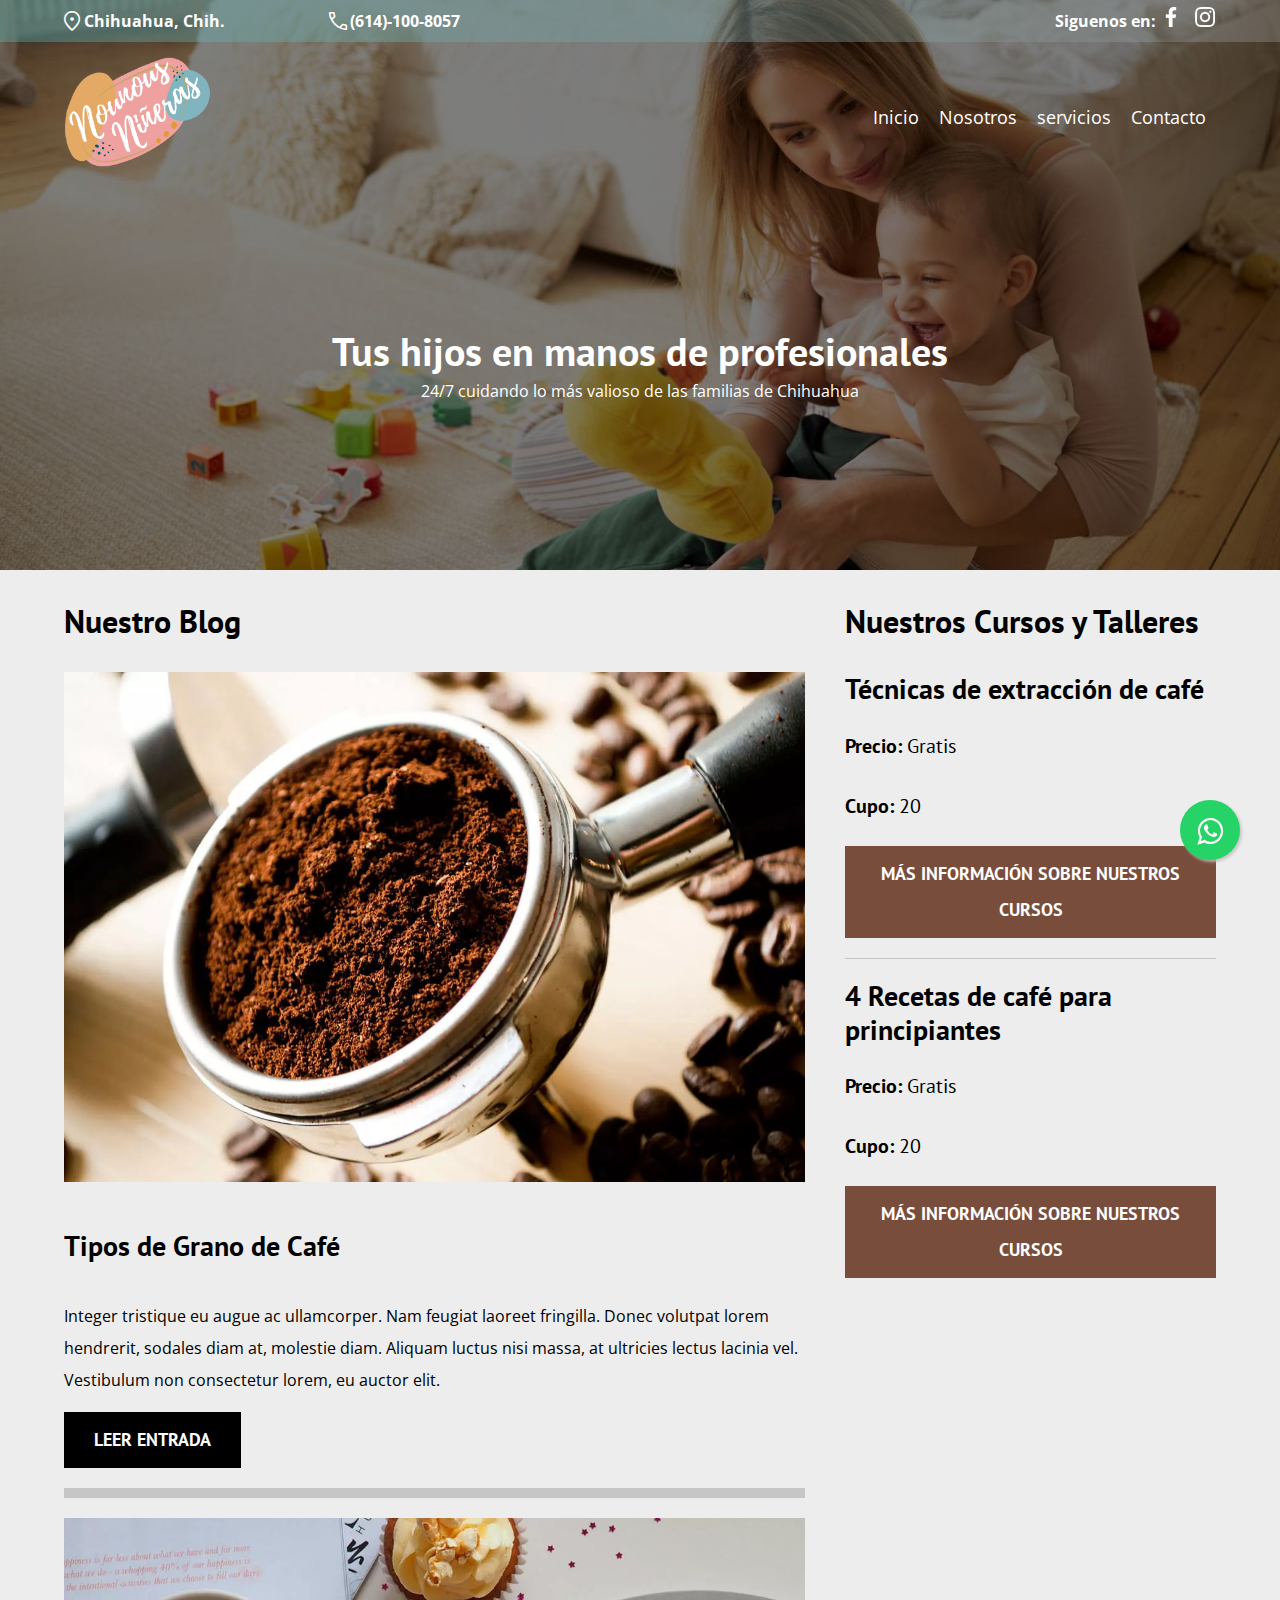
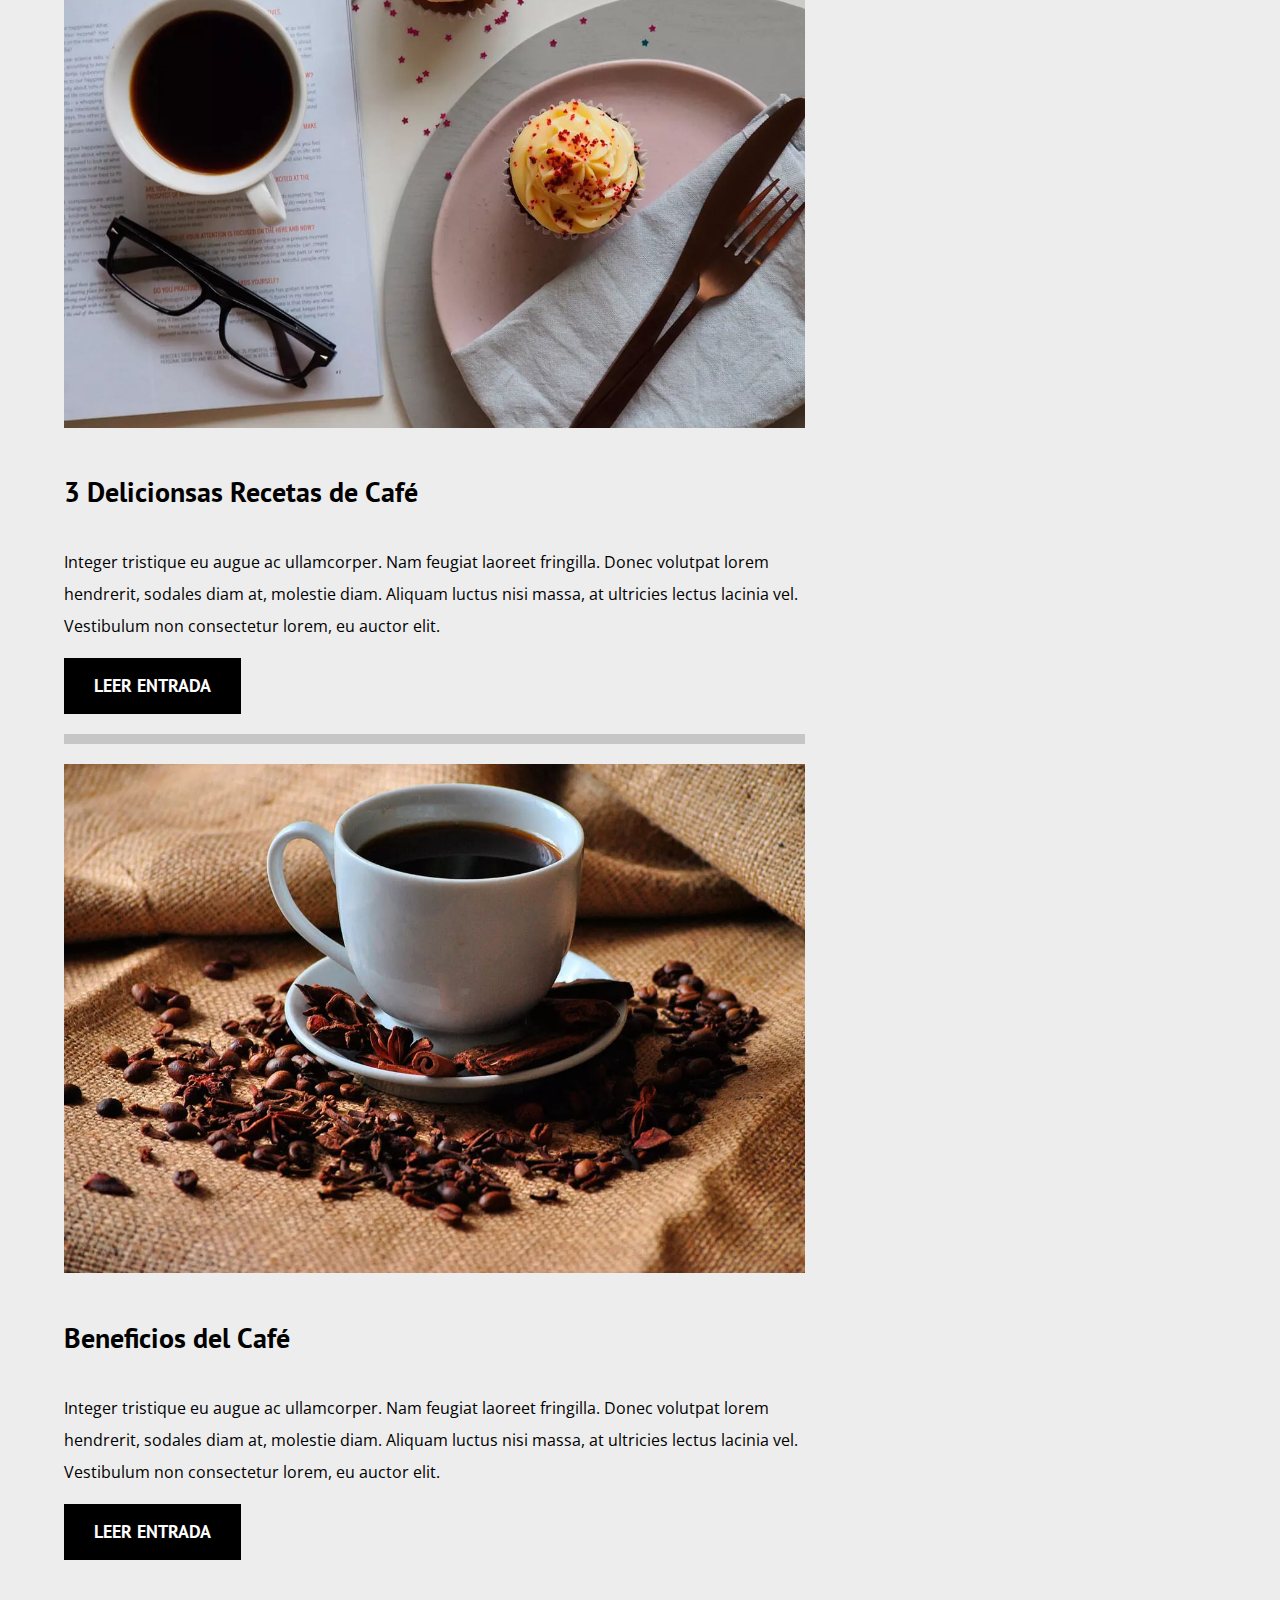
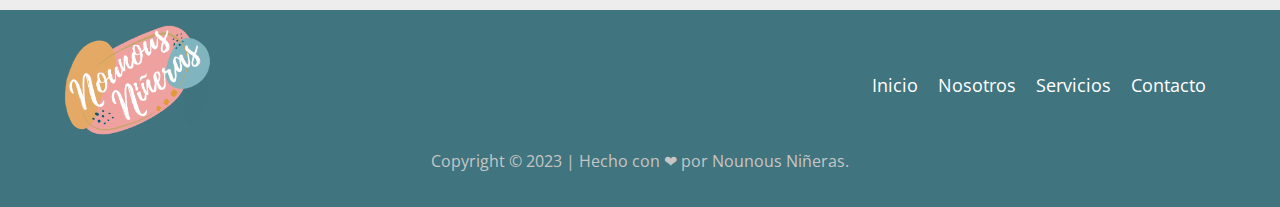
==== commit aa9bf394: "agrege barra superior y la hice responsive" ====
--- a/index.html
+++ b/index.html
@@ -34,6 +34,8 @@
     <!-- Estilos de boton whatsapp -->
     <link rel="stylesheet" href="./wapp/wapp_style.css">
 
+    <!-- Iconos google -->
+    <link rel="stylesheet" href="https://fonts.googleapis.com/css2?family=Material+Symbols+Outlined:opsz,wght,FILL,GRAD@20..48,100..700,0..1,-50..200" />
 </head>
 
 <body>
@@ -45,19 +47,33 @@
 
     <!--! Cabezera y portada principal -->
     <header class="header">
-
-        <!-- todo: agregar icono cel, insta y fb haciendo responsive-->
-        <!-- <div class="sobre-barra ">
-            <div>
-            <p class="no-margin">Cel</p>
-            </div>
-            <div>
-                <p>Siguenos en:</p>
-            </div>
-        </div> -->
-
-        <!-- todo: hasta aquí va el todo -->
         
+        <!--! Barra de contacto  -->
+        <div class="sobre-barra">
+        <div class="sobre-barra__int">
+            <div class="sobre-barra__contact">
+                <p class="no-margin"><span class="material-symbols-outlined">
+                location_on
+                </span> Chihuahua, Chih.</p>
+
+                <p class="no-margin"><span class="material-symbols-outlined">
+                    call
+                    </span> (614)-100-8057</p>
+            </div>
+
+            <div class="sobre-barra__red-social">
+                <p class="no-margin">Siguenos en:</p>
+                
+                <div>
+                <a href="https://web.facebook.com/nousni"><img src="./img/fb_icon.ico" alt="fb_icon"></a>
+
+                <a href="https://www.instagram.com/nounousnineras/"><img src="./img/instagram_icon.ico" alt="insta_icon"></a>
+                </div>
+            </div>
+        </div>
+        </div> 
+        
+
         <div class="contenedor">
             <div class="barra">
                 <!--!   Logo -->
--- a/css/style.css
+++ b/css/style.css
@@ -72,15 +72,63 @@
     text-align: center;
 }
 
-
+/*! iconos google */
+.material-symbols-outlined {
+  font-variation-settings:
+  'FILL' 0,
+  'wght' 400,
+  'GRAD' 0,
+  'opsz' 48
+}
 
 /*! Header */
 
 /* todo: hacer responsivo */
-/*.sobre-barra{
-    background-color: var(--footer);
-    color: var(--blanco);
-}*/
+.sobre-barra{
+    background: linear-gradient(70deg, rgba(91, 185, 185, 0.38), rgba(152, 148, 148, 0.38)) ;
+    color: var(--blanco);
+    font-weight: 700;
+    padding: .5rem 0;
+}
+.sobre-barra__int{
+    display: flex;
+    justify-content: space-between;
+    margin: 0 17rem;
+}
+
+.sobre-barra__contact{
+    display: flex; 
+    justify-content: space-between;
+    width:40rem;
+}
+.sobre-barra__contact p{
+   display: flex;
+   align-items: center;
+}
+
+.sobre-barra__red-social{
+    display: flex;
+    width: 40rem;
+    justify-content: end;
+    align-items: center;
+}
+.sobre-barra__red-social img{
+    width: 2rem;
+    margin: 0 0.5rem;
+}
+
+@media (min-width: 768px) {
+    .sobre-barra__int{
+        margin: 0 6rem;
+    }
+}
+
+@media (max-width: 768px) {
+    .sobre-barra__int{
+        margin: 0 auto;
+        font-size: 1.3rem;
+    }
+}
 
 /* Utilizamos "modernizr" para que si el navegador soporta webp utilize el banner webp, y si no soporta webp (cómo en safari), entonces que corra con jpg */
 
@@ -115,7 +163,7 @@
 }
 
 .barra{
-    padding-top: 4rem;
+    padding-top: 1.5rem;
 }
 
 /*! Pasicionando barra de navegacion y logo */
@@ -152,6 +200,10 @@
     margin: 1rem;
 }
 
+@media (max-width: 767px) {
+    
+}
+
 /*! Contenido principal, blog y sidebar */
 @media (min-width: 768px) {
     .contenido-principal{
--- a/css/style.css
+++ b/css/style.css
@@ -72,15 +72,63 @@
     text-align: center;
 }
 
-
+/*! iconos google */
+.material-symbols-outlined {
+  font-variation-settings:
+  'FILL' 0,
+  'wght' 400,
+  'GRAD' 0,
+  'opsz' 48
+}
 
 /*! Header */
 
 /* todo: hacer responsivo */
-/*.sobre-barra{
-    background-color: var(--footer);
-    color: var(--blanco);
-}*/
+.sobre-barra{
+    background: linear-gradient(70deg, rgba(91, 185, 185, 0.38), rgba(152, 148, 148, 0.38)) ;
+    color: var(--blanco);
+    font-weight: 700;
+    padding: .5rem 0;
+}
+.sobre-barra__int{
+    display: flex;
+    justify-content: space-between;
+    margin: 0 17rem;
+}
+
+.sobre-barra__contact{
+    display: flex; 
+    justify-content: space-between;
+    width:40rem;
+}
+.sobre-barra__contact p{
+   display: flex;
+   align-items: center;
+}
+
+.sobre-barra__red-social{
+    display: flex;
+    width: 40rem;
+    justify-content: end;
+    align-items: center;
+}
+.sobre-barra__red-social img{
+    width: 2rem;
+    margin: 0 0.5rem;
+}
+
+@media (min-width: 768px) {
+    .sobre-barra__int{
+        margin: 0 6rem;
+    }
+}
+
+@media (max-width: 768px) {
+    .sobre-barra__int{
+        margin: 0 auto;
+        font-size: 1.3rem;
+    }
+}
 
 /* Utilizamos "modernizr" para que si el navegador soporta webp utilize el banner webp, y si no soporta webp (cómo en safari), entonces que corra con jpg */
 
@@ -115,7 +163,7 @@
 }
 
 .barra{
-    padding-top: 4rem;
+    padding-top: 1.5rem;
 }
 
 /*! Pasicionando barra de navegacion y logo */
@@ -152,6 +200,10 @@
     margin: 1rem;
 }
 
+@media (max-width: 767px) {
+    
+}
+
 /*! Contenido principal, blog y sidebar */
 @media (min-width: 768px) {
     .contenido-principal{
